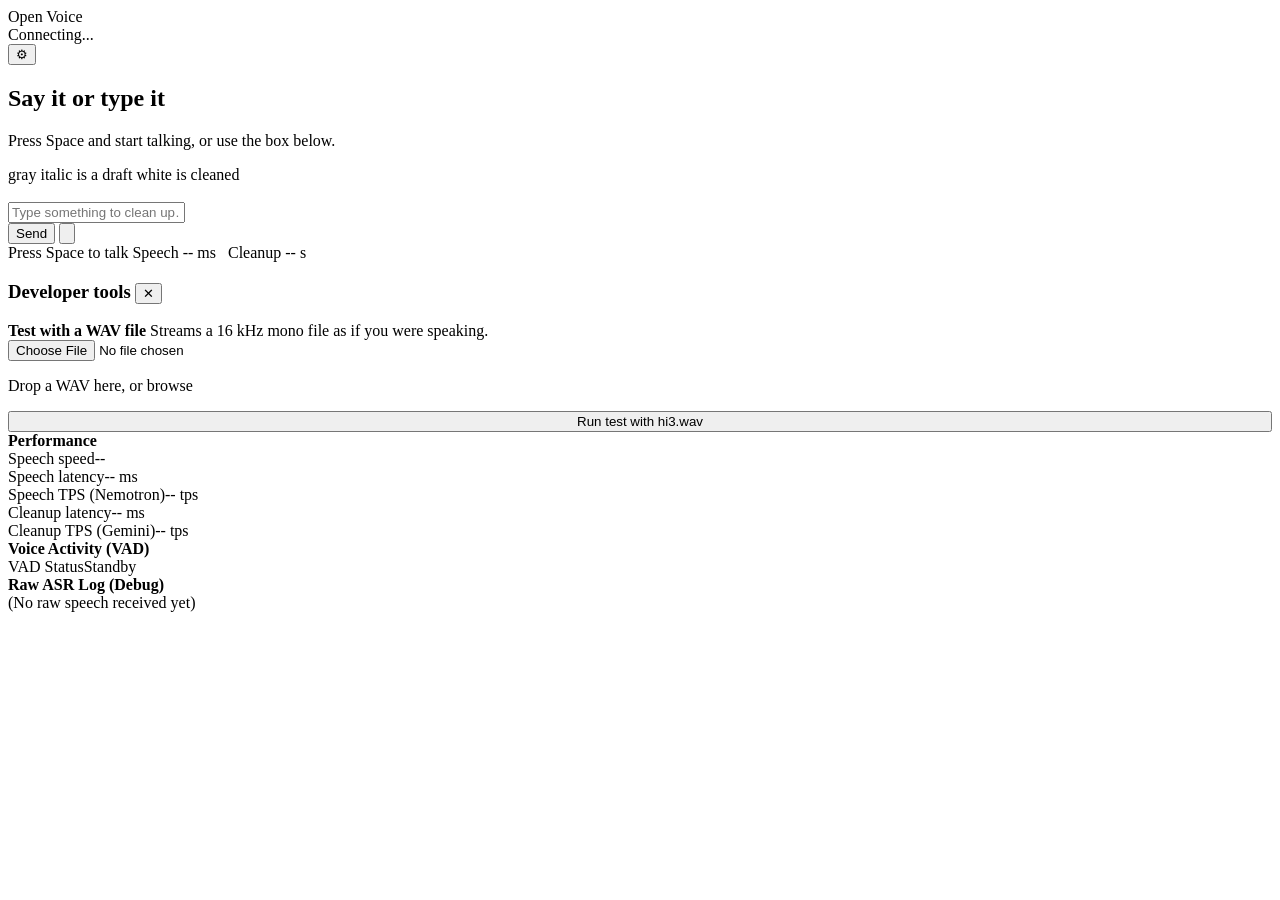
==== dictation/frontend/index.html @ 3572839c "feat: add dictation and cleanup module initialization file" ====
<!DOCTYPE html>
<html lang="en">
<head>
  <meta charset="UTF-8">
  <meta name="viewport" content="width=device-width, initial-scale=1.0">
  <title>Streaming Dictation and Polish</title>
  <link rel="preconnect" href="https://fonts.googleapis.com">
  <link rel="preconnect" href="https://fonts.gstatic.com" crossorigin>
  <link href="https://fonts.googleapis.com/css2?family=Instrument+Sans:wght@400;500;600&family=Newsreader:ital,wght@0,400;0,500;1,400&family=JetBrains+Mono:wght@400;500&display=swap" rel="stylesheet">
  <link rel="stylesheet" href="/static/style.css">
</head>
<body>
  <header>
    <div class="brand">Open Voice</div>
    <div class="right">
      <div class="pill" id="pill" data-s="connecting">
        <span class="dot"></span>
        <span id="pillText">Connecting...</span>
      </div>
      <button class="icon" id="gear" title="Developer tools" aria-label="Developer tools">⚙</button>
    </div>
  </header>

  <main>
    <div class="col">
      <div class="tools">
        <span id="count"></span>
        <div class="btns" id="actions" hidden>
          <button class="tbtn" id="clearBtn">Clear</button>
          <button class="tbtn primary" id="copyBtn">Copy text</button>
        </div>
      </div>
      <div class="page" id="page">
        <div class="empty" id="emptyState">
          <h2>Say it or type it</h2>
          <p>Press Space and start talking, or use the box below.</p>
          <div class="legend">
            <span class="d">gray italic is a draft</span>
            <span class="c">white is cleaned</span>
          </div>
        </div>
        <div class="text polished-content" id="polishedText" contenteditable="true" spellcheck="false"></div>
      </div>
    </div>
  </main>

  <footer>
    <div class="dock">
      <div class="bar" id="bar">
        <input id="directTextInput" placeholder="Type something to clean up…" aria-label="Type text">
        <div class="wave" id="wave"></div>
        <button class="send" id="directSendBtn">Send</button>
        <button class="mic" id="recordBtn" aria-label="Start or stop dictation">
          <svg viewBox="0 0 24 24" fill="none" stroke="currentColor" stroke-width="2" stroke-linecap="round">
            <rect x="9" y="3" width="6" height="12" rx="3"/>
            <path d="M5 11a7 7 0 0 0 14 0M12 18v3"/>
          </svg>
        </button>
      </div>
      <div class="hint">
        <span>Press Space to talk</span>
        <span id="statFooter">Speech -- ms &nbsp; Cleanup -- s</span>
      </div>
    </div>
  </footer>

  <aside class="drawer" id="drawer">
    <h3>Developer tools <button class="icon" id="closeDrawer" aria-label="Close">✕</button></h3>
    <div class="box">
      <b>Test with a WAV file</b>
      Streams a 16 kHz mono file as if you were speaking.
      <div class="file-upload-box drop" id="dropZone">
        <input type="file" id="wavFileInput" accept=".wav">
        <p>Drop a WAV here, or <span>browse</span></p>
      </div>
      <button class="tbtn primary" id="testHi3Btn" style="width:100%">Run test with hi3.wav</button>
    </div>
    <div class="box">
      <b>Performance</b>
      <div class="row"><span>Speech speed</span><span id="statRtf">--</span></div>
      <div class="row"><span>Speech latency</span><span id="statAsrLat">-- ms</span></div>
      <div class="row"><span>Speech TPS (Nemotron)</span><span id="statAsrTps">-- tps</span></div>
      <div class="row"><span>Cleanup latency</span><span id="statLlmLat">-- ms</span></div>
      <div class="row"><span>Cleanup TPS (Gemini)</span><span id="statLlmTps">-- tps</span></div>
    </div>
    <div class="box">
      <b>Voice Activity (VAD)</b>
      <div class="row"><span>VAD Status</span><span id="vadStatus">Standby</span></div>
    </div>
    <div class="box">
      <b>Raw ASR Log (Debug)</b>
      <div id="rawLog" class="raw-log">(No raw speech received yet)</div>
    </div>
  </aside>

  <div id="toast" class="toast"></div>

  <script src="/static/app.js"></script>
</body>
</html>
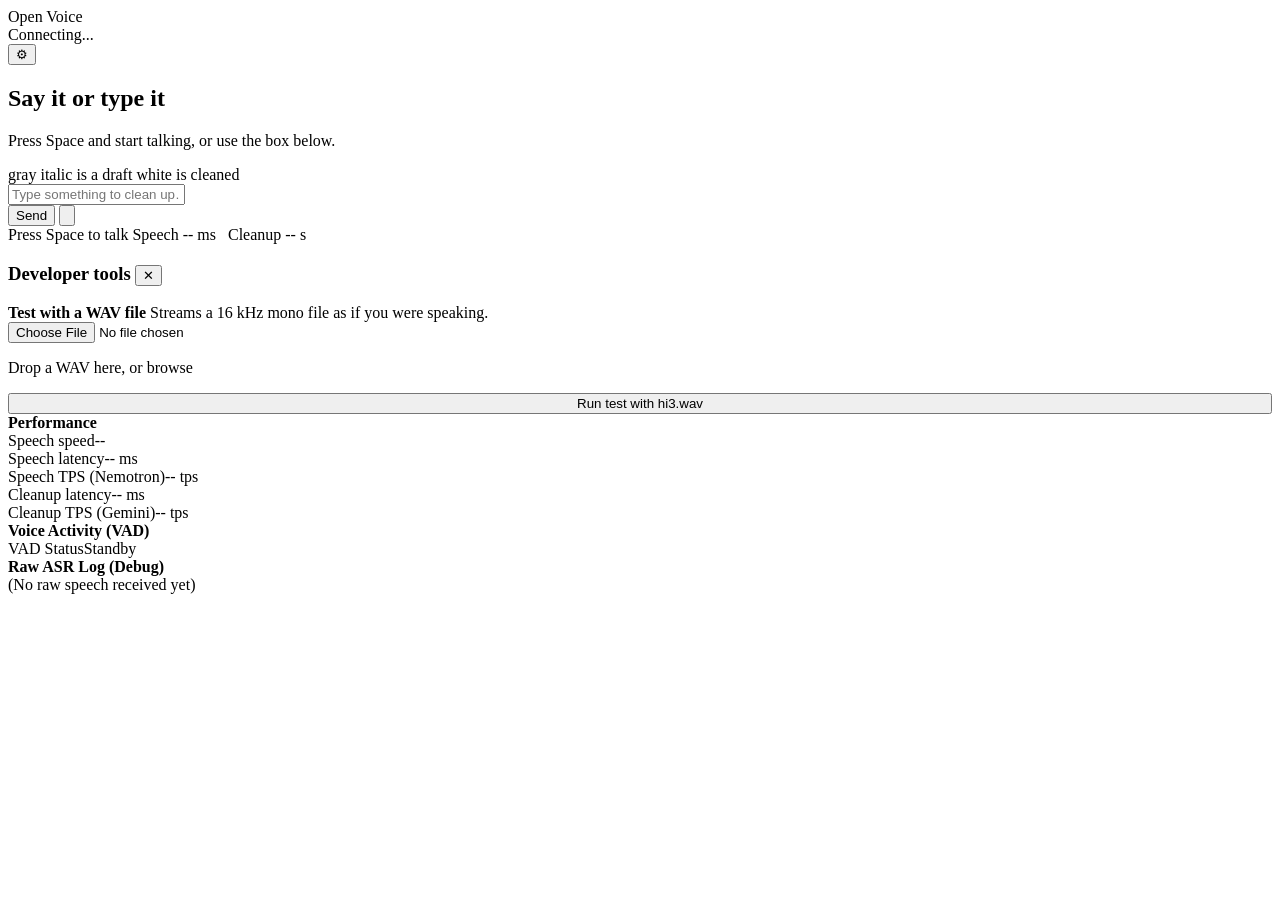
==== commit e1af02ff: "feat: add frontend index, stylesheet, and client application for streaming dictation UI" ====
--- a/dictation/frontend/index.html
+++ b/dictation/frontend/index.html
@@ -39,7 +39,7 @@
             <span class="c">white is cleaned</span>
           </div>
         </div>
-        <div class="text polished-content" id="polishedText" contenteditable="true" spellcheck="false"></div>
+        <div class="text polished-content" id="polishedText" contenteditable="false" aria-readonly="true" spellcheck="false"></div>
       </div>
     </div>
   </main>
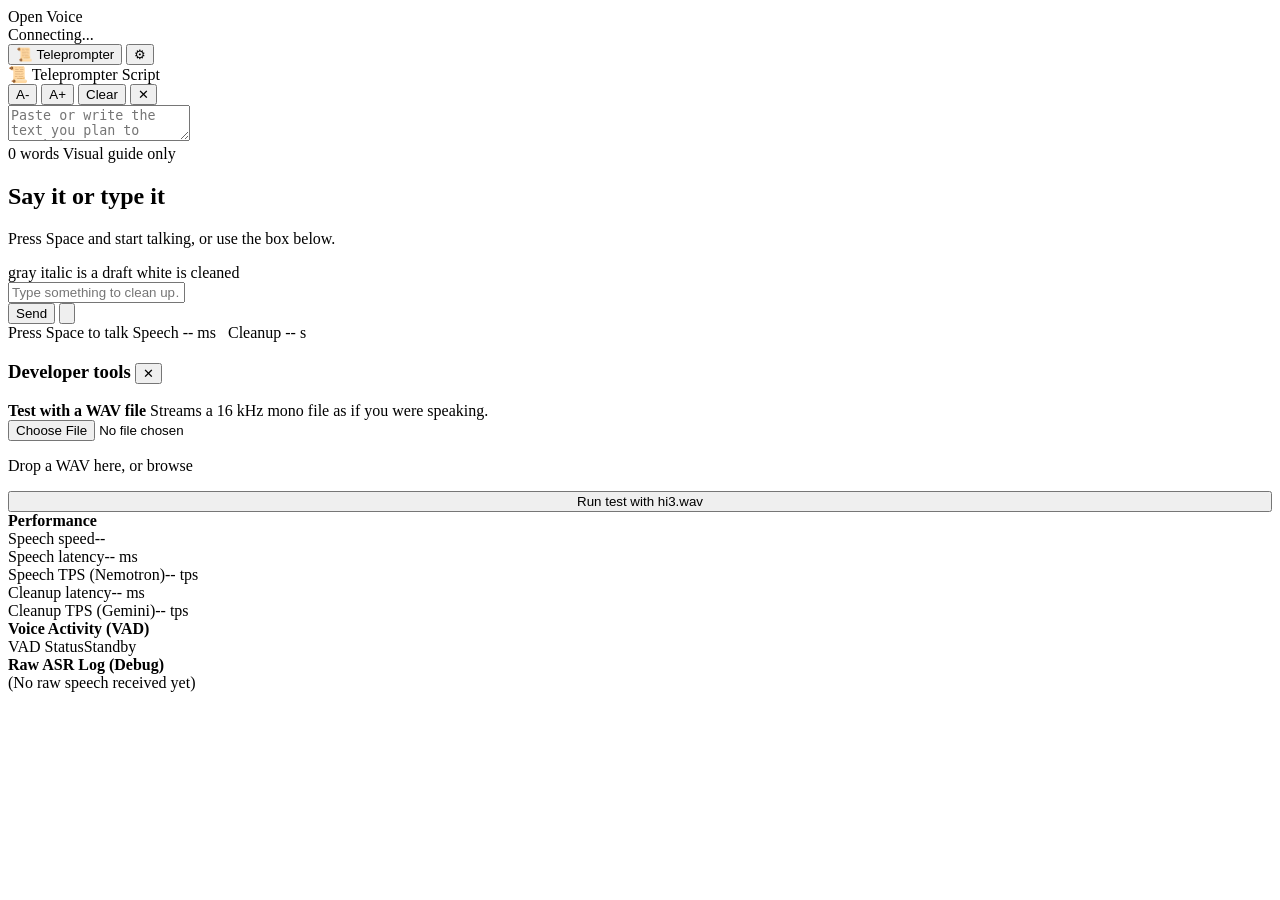
==== commit ea24791c: "feat: add frontend static assets for open voice dictation client" ====
--- a/dictation/frontend/index.html
+++ b/dictation/frontend/index.html
@@ -17,11 +17,39 @@
         <span class="dot"></span>
         <span id="pillText">Connecting...</span>
       </div>
+      <button class="tbtn" id="teleprompterToggle" title="Toggle Teleprompter script panel">📜 Teleprompter</button>
       <button class="icon" id="gear" title="Developer tools" aria-label="Developer tools">⚙</button>
     </div>
   </header>
 
   <main>
+    <!-- Teleprompter Side Panel (Reference Script Only) -->
+    <aside class="teleprompter" id="teleprompter" aria-label="Teleprompter Script Reader">
+      <div class="teleprompter-header">
+        <div class="teleprompter-title">
+          <span>📜 Teleprompter</span>
+          <span class="teleprompter-tag">Script</span>
+        </div>
+        <div class="teleprompter-actions">
+          <button class="icon-sm" id="teleprompterFontDec" title="Decrease font size" aria-label="Decrease font size">A-</button>
+          <button class="icon-sm" id="teleprompterFontInc" title="Increase font size" aria-label="Increase font size">A+</button>
+          <button class="icon-sm" id="teleprompterClear" title="Clear script" aria-label="Clear script">Clear</button>
+          <button class="icon-sm" id="teleprompterClose" title="Hide teleprompter" aria-label="Hide teleprompter">✕</button>
+        </div>
+      </div>
+      <div class="teleprompter-body">
+        <textarea
+          id="teleprompterText"
+          placeholder="Paste or write the text you plan to speak here...&#10;&#10;Use this as your reading script while recording."
+          spellcheck="false"
+        ></textarea>
+      </div>
+      <div class="teleprompter-footer">
+        <span id="teleprompterStats">0 words</span>
+        <span class="teleprompter-note">Visual guide only</span>
+      </div>
+    </aside>
+
     <div class="col">
       <div class="tools">
         <span id="count"></span>
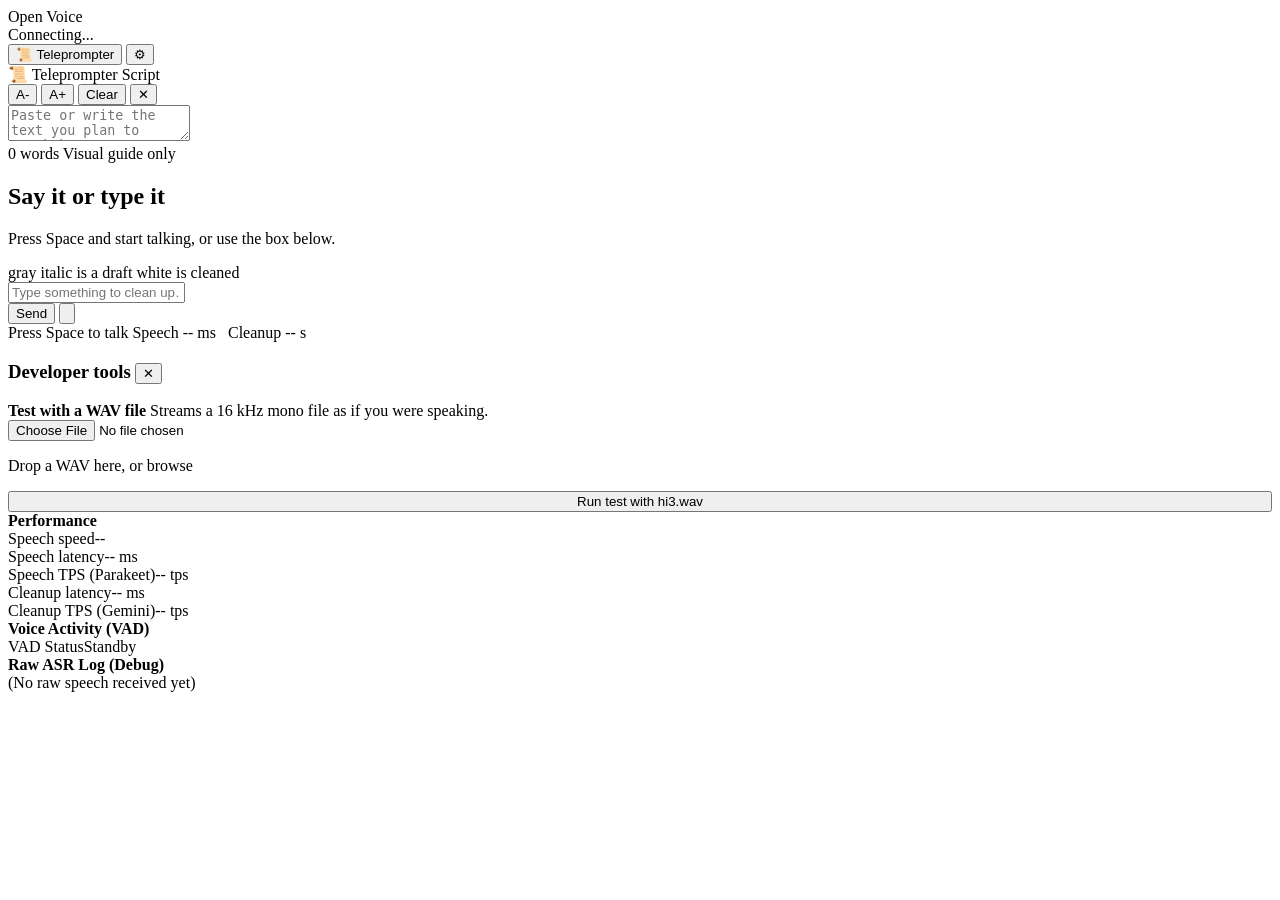
==== commit 4dd2ecf9: "feat: add dictation service implementation plan and initial ASR, backend, and frontend modules" ====
--- a/dictation/frontend/index.html
+++ b/dictation/frontend/index.html
@@ -107,7 +107,7 @@
       <b>Performance</b>
       <div class="row"><span>Speech speed</span><span id="statRtf">--</span></div>
       <div class="row"><span>Speech latency</span><span id="statAsrLat">-- ms</span></div>
-      <div class="row"><span>Speech TPS (Nemotron)</span><span id="statAsrTps">-- tps</span></div>
+      <div class="row"><span>Speech TPS (Parakeet)</span><span id="statAsrTps">-- tps</span></div>
       <div class="row"><span>Cleanup latency</span><span id="statLlmLat">-- ms</span></div>
       <div class="row"><span>Cleanup TPS (Gemini)</span><span id="statLlmTps">-- tps</span></div>
     </div>
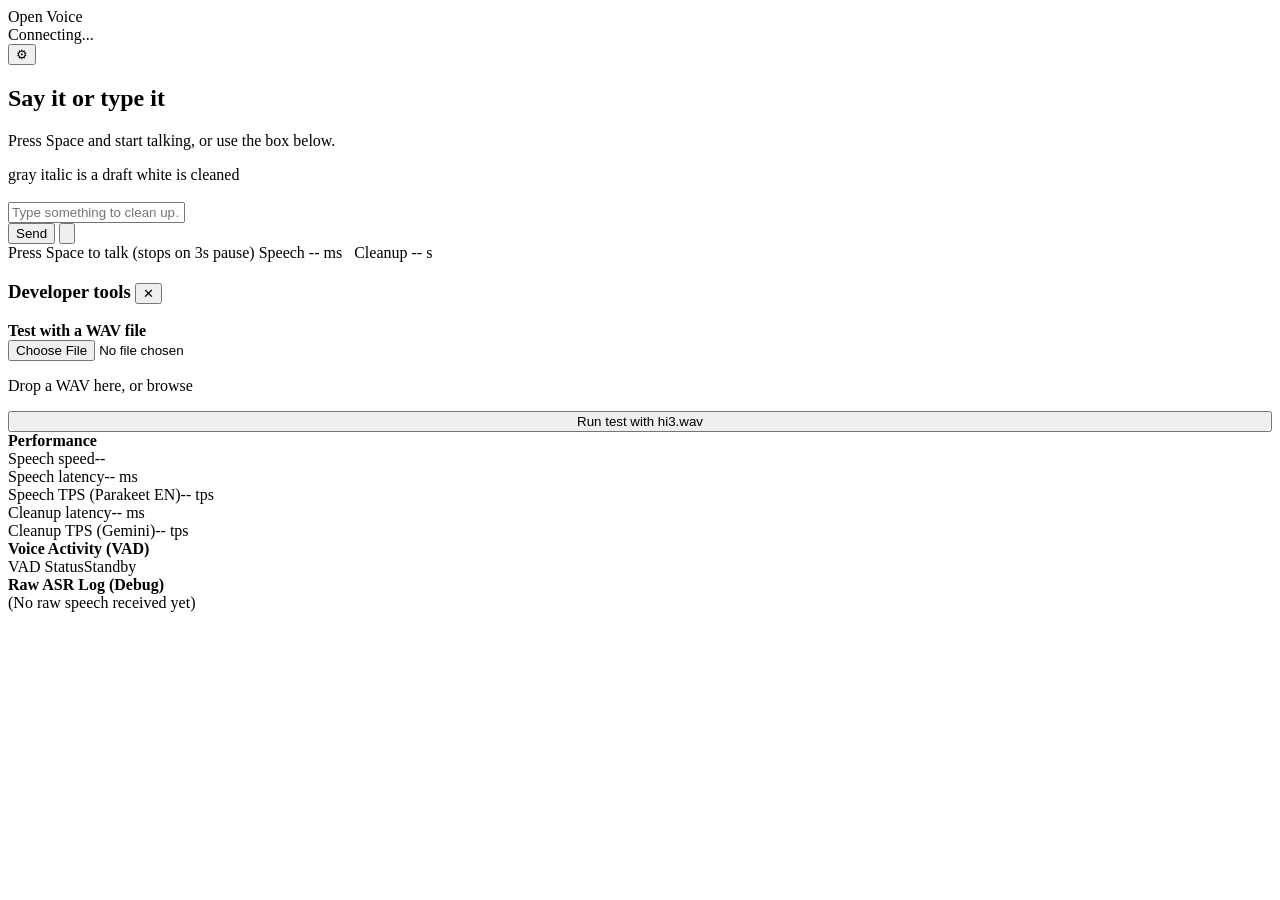
==== commit 8b0a33d0: "feat: initialize dictation and v1 modules with streaming ASR and cleanup engines" ====
--- a/dictation/frontend/index.html
+++ b/dictation/frontend/index.html
@@ -1,14 +1,18 @@
 <!DOCTYPE html>
 <html lang="en">
+
 <head>
   <meta charset="UTF-8">
   <meta name="viewport" content="width=device-width, initial-scale=1.0">
   <title>Streaming Dictation and Polish</title>
   <link rel="preconnect" href="https://fonts.googleapis.com">
   <link rel="preconnect" href="https://fonts.gstatic.com" crossorigin>
-  <link href="https://fonts.googleapis.com/css2?family=Instrument+Sans:wght@400;500;600&family=Newsreader:ital,wght@0,400;0,500;1,400&family=JetBrains+Mono:wght@400;500&display=swap" rel="stylesheet">
+  <link
+    href="https://fonts.googleapis.com/css2?family=Instrument+Sans:wght@400;500;600&family=Newsreader:ital,wght@0,400;0,500;1,400&family=JetBrains+Mono:wght@400;500&display=swap"
+    rel="stylesheet">
   <link rel="stylesheet" href="/static/style.css">
 </head>
+
 <body>
   <header>
     <div class="brand">Open Voice</div>
@@ -17,39 +21,11 @@
         <span class="dot"></span>
         <span id="pillText">Connecting...</span>
       </div>
-      <button class="tbtn" id="teleprompterToggle" title="Toggle Teleprompter script panel">📜 Teleprompter</button>
       <button class="icon" id="gear" title="Developer tools" aria-label="Developer tools">⚙</button>
     </div>
   </header>
 
   <main>
-    <!-- Teleprompter Side Panel (Reference Script Only) -->
-    <aside class="teleprompter" id="teleprompter" aria-label="Teleprompter Script Reader">
-      <div class="teleprompter-header">
-        <div class="teleprompter-title">
-          <span>📜 Teleprompter</span>
-          <span class="teleprompter-tag">Script</span>
-        </div>
-        <div class="teleprompter-actions">
-          <button class="icon-sm" id="teleprompterFontDec" title="Decrease font size" aria-label="Decrease font size">A-</button>
-          <button class="icon-sm" id="teleprompterFontInc" title="Increase font size" aria-label="Increase font size">A+</button>
-          <button class="icon-sm" id="teleprompterClear" title="Clear script" aria-label="Clear script">Clear</button>
-          <button class="icon-sm" id="teleprompterClose" title="Hide teleprompter" aria-label="Hide teleprompter">✕</button>
-        </div>
-      </div>
-      <div class="teleprompter-body">
-        <textarea
-          id="teleprompterText"
-          placeholder="Paste or write the text you plan to speak here...&#10;&#10;Use this as your reading script while recording."
-          spellcheck="false"
-        ></textarea>
-      </div>
-      <div class="teleprompter-footer">
-        <span id="teleprompterStats">0 words</span>
-        <span class="teleprompter-note">Visual guide only</span>
-      </div>
-    </aside>
-
     <div class="col">
       <div class="tools">
         <span id="count"></span>
@@ -67,7 +43,7 @@
             <span class="c">white is cleaned</span>
           </div>
         </div>
-        <div class="text polished-content" id="polishedText" contenteditable="false" aria-readonly="true" spellcheck="false"></div>
+        <div class="text polished-content" id="polishedText" contenteditable="true" spellcheck="false"></div>
       </div>
     </div>
   </main>
@@ -80,13 +56,13 @@
         <button class="send" id="directSendBtn">Send</button>
         <button class="mic" id="recordBtn" aria-label="Start or stop dictation">
           <svg viewBox="0 0 24 24" fill="none" stroke="currentColor" stroke-width="2" stroke-linecap="round">
-            <rect x="9" y="3" width="6" height="12" rx="3"/>
-            <path d="M5 11a7 7 0 0 0 14 0M12 18v3"/>
+            <rect x="9" y="3" width="6" height="12" rx="3" />
+            <path d="M5 11a7 7 0 0 0 14 0M12 18v3" />
           </svg>
         </button>
       </div>
       <div class="hint">
-        <span>Press Space to talk</span>
+        <span>Press Space to talk (stops on 3s pause)</span>
         <span id="statFooter">Speech -- ms &nbsp; Cleanup -- s</span>
       </div>
     </div>
@@ -96,7 +72,6 @@
     <h3>Developer tools <button class="icon" id="closeDrawer" aria-label="Close">✕</button></h3>
     <div class="box">
       <b>Test with a WAV file</b>
-      Streams a 16 kHz mono file as if you were speaking.
       <div class="file-upload-box drop" id="dropZone">
         <input type="file" id="wavFileInput" accept=".wav">
         <p>Drop a WAV here, or <span>browse</span></p>
@@ -107,7 +82,7 @@
       <b>Performance</b>
       <div class="row"><span>Speech speed</span><span id="statRtf">--</span></div>
       <div class="row"><span>Speech latency</span><span id="statAsrLat">-- ms</span></div>
-      <div class="row"><span>Speech TPS (Parakeet)</span><span id="statAsrTps">-- tps</span></div>
+      <div class="row"><span>Speech TPS (Parakeet EN)</span><span id="statAsrTps">-- tps</span></div>
       <div class="row"><span>Cleanup latency</span><span id="statLlmLat">-- ms</span></div>
       <div class="row"><span>Cleanup TPS (Gemini)</span><span id="statLlmTps">-- tps</span></div>
     </div>
@@ -125,4 +100,5 @@
 
   <script src="/static/app.js"></script>
 </body>
-</html>
+
+</html>
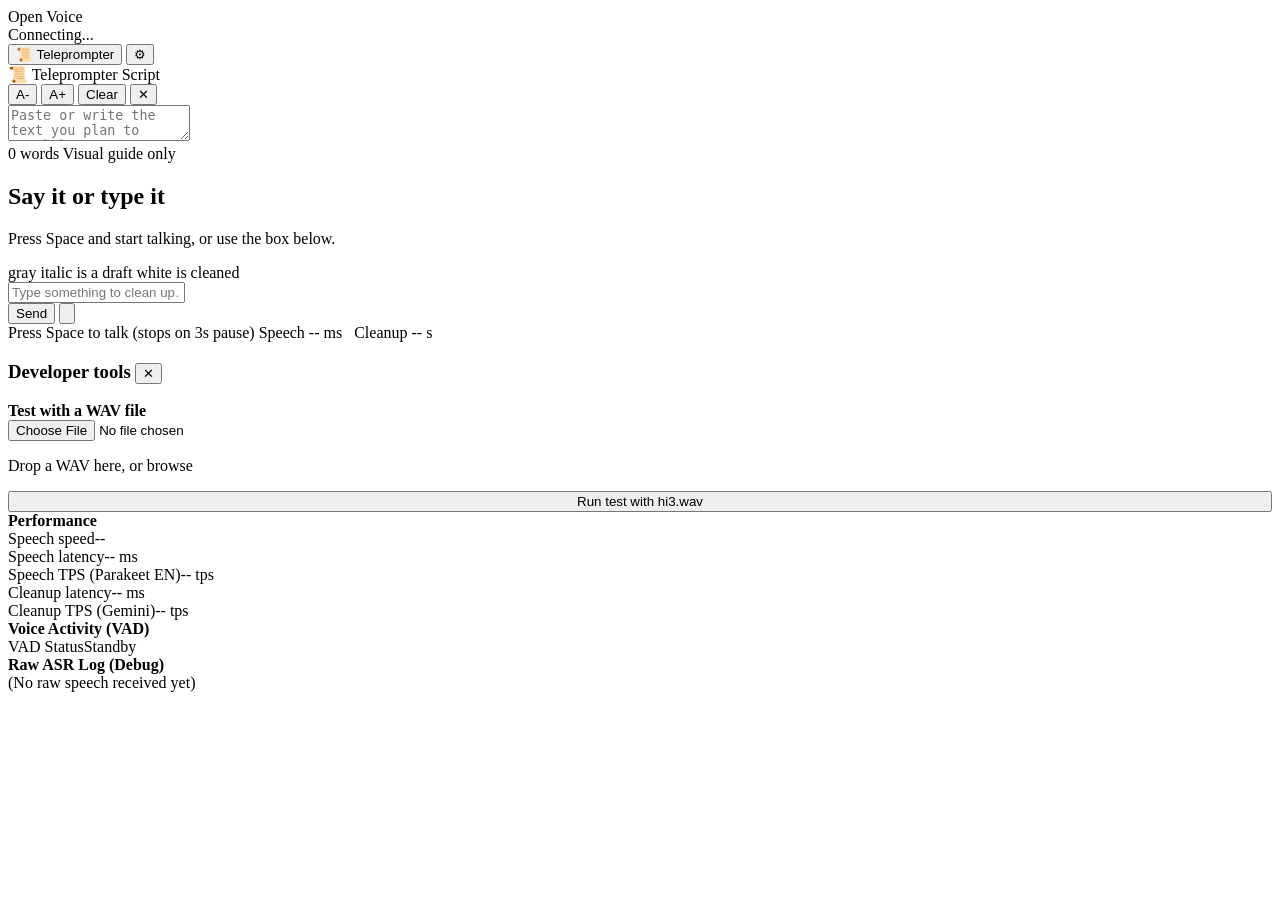
==== commit 2dc7fb33: "Merge pull request #4 from SushilUpadhayay/dictation Dictation" ====
--- a/dictation/frontend/index.html
+++ b/dictation/frontend/index.html
@@ -21,11 +21,39 @@
         <span class="dot"></span>
         <span id="pillText">Connecting...</span>
       </div>
+      <button class="tbtn" id="teleprompterToggle" title="Toggle Teleprompter script panel">📜 Teleprompter</button>
       <button class="icon" id="gear" title="Developer tools" aria-label="Developer tools">⚙</button>
     </div>
   </header>
 
   <main>
+    <!-- Teleprompter Side Panel (Reference Script Only) -->
+    <aside class="teleprompter" id="teleprompter" aria-label="Teleprompter Script Reader">
+      <div class="teleprompter-header">
+        <div class="teleprompter-title">
+          <span>📜 Teleprompter</span>
+          <span class="teleprompter-tag">Script</span>
+        </div>
+        <div class="teleprompter-actions">
+          <button class="icon-sm" id="teleprompterFontDec" title="Decrease font size" aria-label="Decrease font size">A-</button>
+          <button class="icon-sm" id="teleprompterFontInc" title="Increase font size" aria-label="Increase font size">A+</button>
+          <button class="icon-sm" id="teleprompterClear" title="Clear script" aria-label="Clear script">Clear</button>
+          <button class="icon-sm" id="teleprompterClose" title="Hide teleprompter" aria-label="Hide teleprompter">✕</button>
+        </div>
+      </div>
+      <div class="teleprompter-body">
+        <textarea
+          id="teleprompterText"
+          placeholder="Paste or write the text you plan to speak here...&#10;&#10;Use this as your reading script while recording."
+          spellcheck="false"
+        ></textarea>
+      </div>
+      <div class="teleprompter-footer">
+        <span id="teleprompterStats">0 words</span>
+        <span class="teleprompter-note">Visual guide only</span>
+      </div>
+    </aside>
+
     <div class="col">
       <div class="tools">
         <span id="count"></span>
@@ -43,7 +71,7 @@
             <span class="c">white is cleaned</span>
           </div>
         </div>
-        <div class="text polished-content" id="polishedText" contenteditable="true" spellcheck="false"></div>
+        <div class="text polished-content" id="polishedText" contenteditable="false" aria-readonly="true" spellcheck="false"></div>
       </div>
     </div>
   </main>
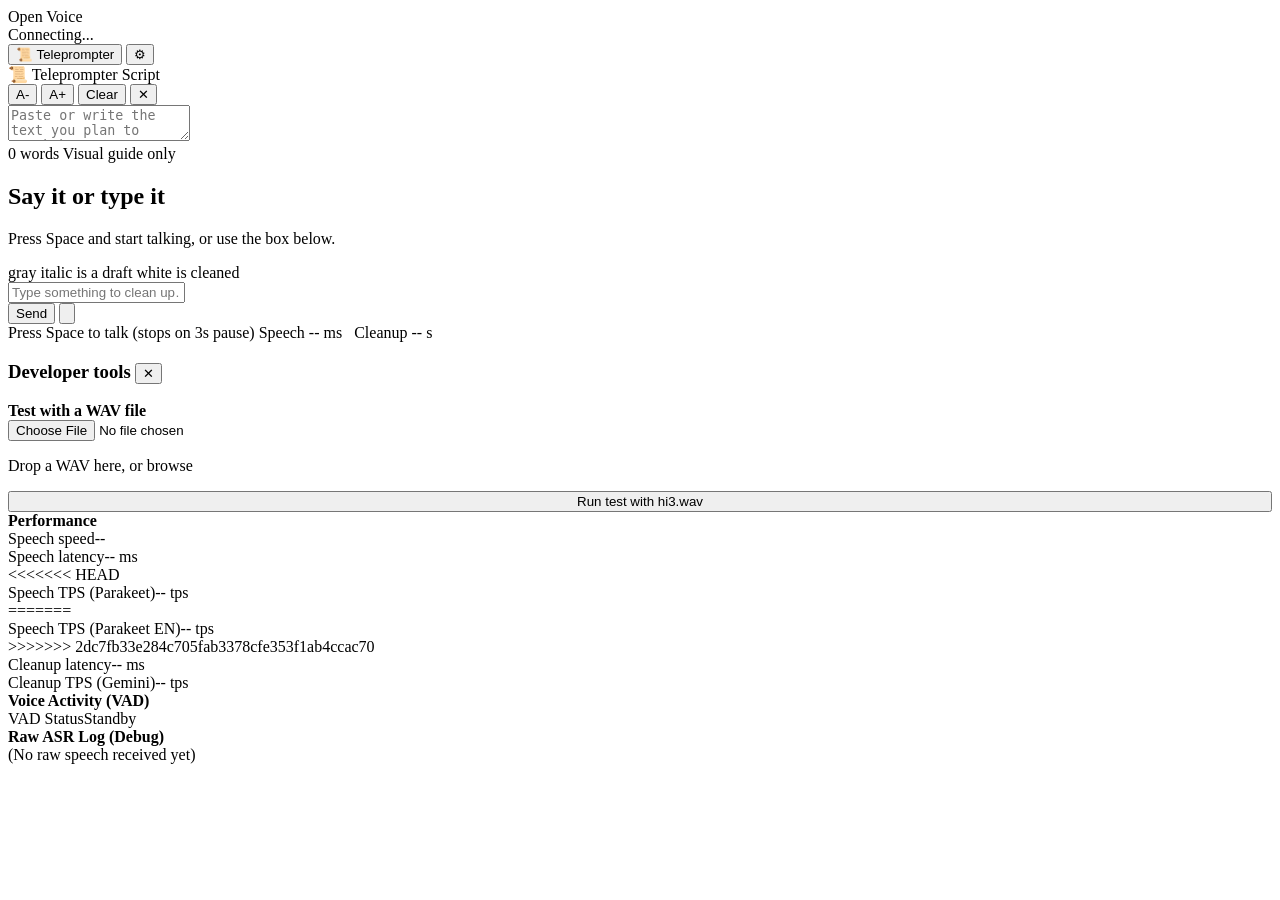
==== commit bcc89c34: "Merge branch 'main' of https://github.com/SushilUpadhayay/open-voice" ====
--- a/dictation/frontend/index.html
+++ b/dictation/frontend/index.html
@@ -110,7 +110,11 @@
       <b>Performance</b>
       <div class="row"><span>Speech speed</span><span id="statRtf">--</span></div>
       <div class="row"><span>Speech latency</span><span id="statAsrLat">-- ms</span></div>
+<<<<<<< HEAD
+      <div class="row"><span>Speech TPS (Parakeet)</span><span id="statAsrTps">-- tps</span></div>
+=======
       <div class="row"><span>Speech TPS (Parakeet EN)</span><span id="statAsrTps">-- tps</span></div>
+>>>>>>> 2dc7fb33e284c705fab3378cfe353f1ab4ccac70
       <div class="row"><span>Cleanup latency</span><span id="statLlmLat">-- ms</span></div>
       <div class="row"><span>Cleanup TPS (Gemini)</span><span id="statLlmTps">-- tps</span></div>
     </div>
